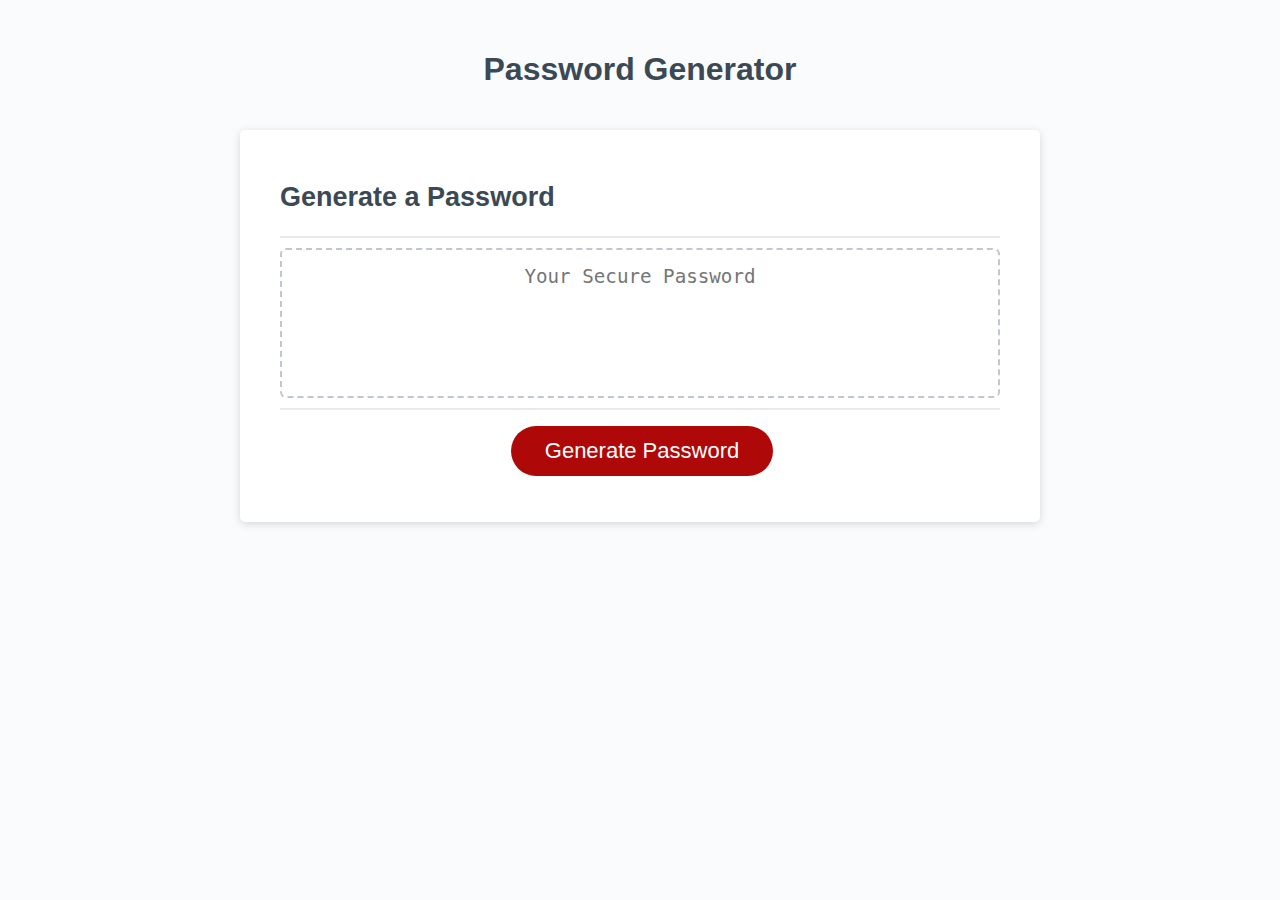
==== Develop/index.html @ e54ffd1b "Updated File" ====
<!DOCTYPE html>
<html lang="en">
  <head>
    <meta charset="UTF-8" />
    <meta name="viewport" content="width=device-width, initial-scale=1.0" />
    <meta http-equiv="X-UA-Compatible" content="ie=edge" />
    <title>Password Generator</title>
    <link rel="stylesheet" href="style.css" />
  </head>
  <body>
    <div class="wrapper">
      <header>
        <h1>Password Generator</h1>
      </header>
      <div class="card">
        <div class="card-header">
          <h2>Generate a Password</h2>
        </div>
        <div class="card-body">
          <textarea
            readonly
            id="password"
            placeholder="Your Secure Password"
            aria-label="Generated Password"
          ></textarea>
        </div>
        <div class="card-footer">
          <button id="generate" class="btn">Generate Password</button>
        </div>
      </div>
    </div>
    <script src="script.js"></script>
  </body>
</html>
---- Develop/style.css ----
*,
*::before,
*::after {
  box-sizing: border-box;
}

html,
body,
.wrapper {
  height: 100%;
  margin: 0;
  padding: 0;
}

body {
  font-family: sans-serif;
  background-color: #f9fbfd;
}

.wrapper {
  padding-top: 30px;
  padding-left: 20px;
  padding-right: 20px;
}

header {
  text-align: center;
  padding: 20px;
  padding-top: 0px;
  color: hsl(206, 17%, 28%);
}

.card {
  background-color: hsl(0, 0%, 100%);
  border-radius: 5px;
  border-width: 1px;
  box-shadow: rgba(0, 0, 0, 0.15) 0px 2px 8px 0px;
  color: hsl(206, 17%, 28%);
  font-size: 18px;
  margin: 0 auto;
  max-width: 800px;
  padding: 30px 40px;
}

.card-header::after {
  content: " ";
  display: block;
  width: 100%;
  background: #e7e9eb;
  height: 2px;
}

.card-body {
  min-height: 100px;
}

.card-footer {
  text-align: center;
}

.card-footer::before {
  content: " ";
  display: block;
  width: 100%;
  background: #e7e9eb;
  height: 2px;
}

.card-footer::after {
  content: " ";
  display: block;
  clear: both;
}

.btn {
  border: none;
  background-color: hsl(360, 91%, 36%);
  border-radius: 25px;
  box-shadow: rgba(0, 0, 0, 0.1) 0px 1px 6px 0px rgba(0, 0, 0, 0.2) 0px 1px 1px
    0px;
  color: hsl(0, 0%, 100%);
  display: inline-block;
  font-size: 22px;
  line-height: 22px;
  margin: 16px 16px 16px 20px;
  padding: 14px 34px;
  text-align: center;
  cursor: pointer;
}

button[disabled] {
  cursor: default;
  background: #c0c7cf;
}

.float-right {
  float: right;
}

#password {
  -webkit-appearance: none;
  -moz-appearance: none;
  appearance: none;
  border: none;
  display: block;
  width: 100%;
  padding-top: 15px;
  padding-left: 15px;
  padding-right: 15px;
  padding-bottom: 85px;
  font-size: 1.2rem;
  text-align: center;
  margin-top: 10px;
  margin-bottom: 10px;
  border: 2px dashed #c0c7cf;
  border-radius: 6px;
  resize: none;
  overflow: hidden;
}

@media (max-width: 690px) {
  .btn {
    font-size: 1rem;
    margin: 16px 0px 0px 0px;
    padding: 10px 15px;
  }

  #password {
    font-size: 1rem;
  }
}

@media (max-width: 500px) {
  .btn {
    font-size: 0.8rem;
  }
}
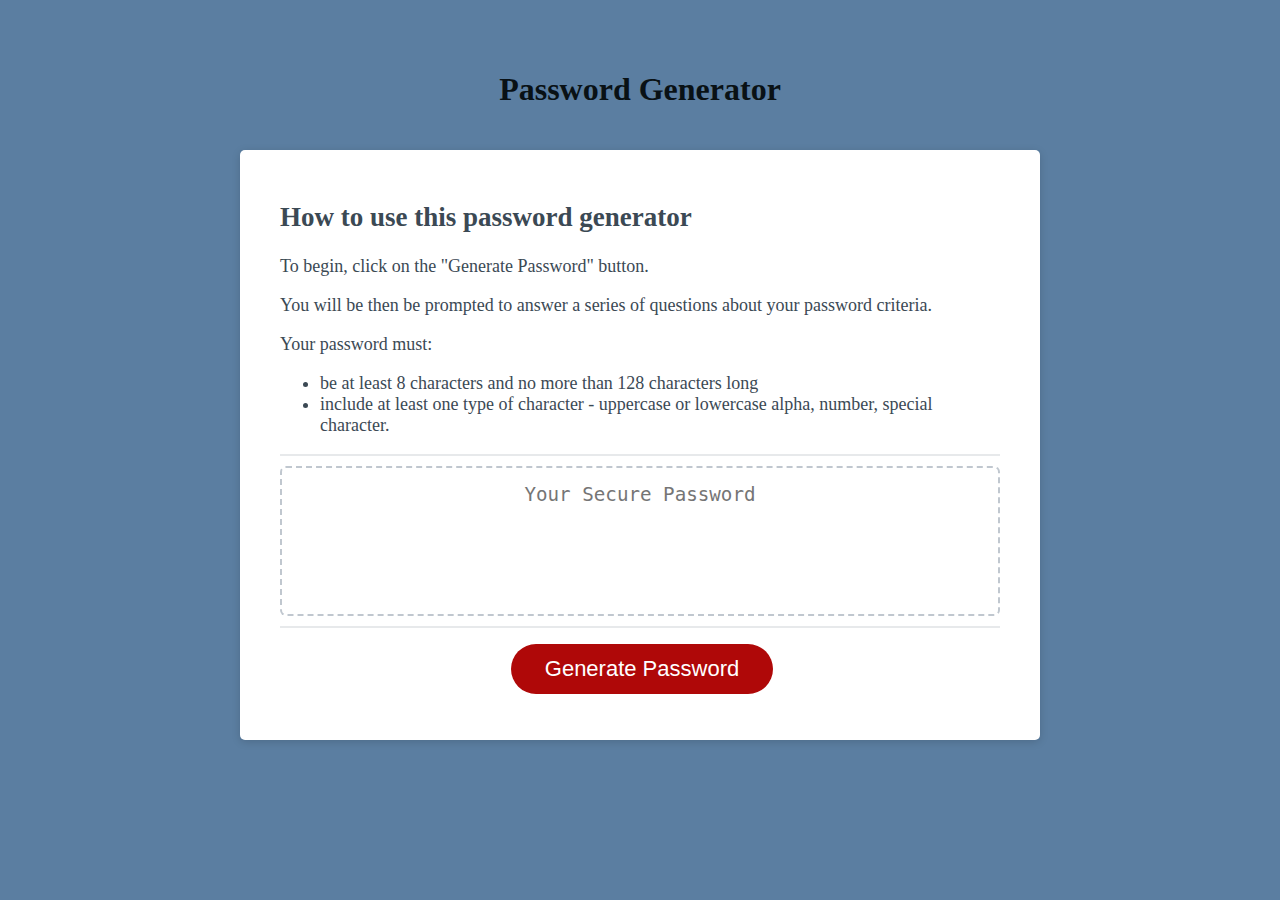
==== commit a13a944c: "Added bootstrap and fonts; directions for use." ====
--- a/Develop/index.html
+++ b/Develop/index.html
@@ -1,34 +1,49 @@
 <!DOCTYPE html>
 <html lang="en">
-  <head>
-    <meta charset="UTF-8" />
-    <meta name="viewport" content="width=device-width, initial-scale=1.0" />
-    <meta http-equiv="X-UA-Compatible" content="ie=edge" />
-    <title>Password Generator</title>
-    <link rel="stylesheet" href="style.css" />
-  </head>
-  <body>
-    <div class="wrapper">
-      <header>
-        <h1>Password Generator</h1>
-      </header>
-      <div class="card">
-        <div class="card-header">
-          <h2>Generate a Password</h2>
-        </div>
-        <div class="card-body">
-          <textarea
-            readonly
-            id="password"
-            placeholder="Your Secure Password"
-            aria-label="Generated Password"
-          ></textarea>
-        </div>
+
+<head>
+  <meta charset="UTF-8" />
+  <meta name="viewport" content="width=device-width, initial-scale=1.0" />
+  <meta http-equiv="X-UA-Compatible" content="ie=edge" />
+  <title>Password Generator</title>
+  <link rel="stylesheet" href="https://stackpath.bootstrapcdn.com/bootstrap/4.5.0/css/bootstrap.min.css"
+    integrity="sha384-9aIt2nRpC12Uk9gS9baDl411NQApFmC26EwAOH8WgZl5MYYxFfc+NcPb1dKGj7Sk" crossorigin="anonymous">
+  <link rel="stylesheet" href="style.css" />
+</head>
+
+<body>
+  <div class="wrapper">
+    <container>
+    <header>
+      <h1>Password Generator</h1>
+    </header>
+  </container>
+  
+    <div class="card">
+      <div class="card-header">
+        <h2> How to use this password generator</h2>
+        <!-- Instructions for using this password generator -->
+        <p>To begin, click on the "Generate Password" button.</p>
+        <p>You will be then be prompted to answer a series of questions about your password criteria.</p>
+        <!-- Password criteria -->
+        <p>Your password must:</p>
+        <ul>
+          <li>be at least 8 characters and no more than 128 characters long</li>
+          <li>include at least one type of character - uppercase or lowercase alpha, number, special character.
+        </ul>
+      </div>
+      <div class="card-body">
+        <textarea readonly id="password" placeholder="Your Secure Password" aria-label="Generated Password"></textarea>
+      </div>
+      <!-- Footer with Password Generator Button -->
+      <footer>
         <div class="card-footer">
           <button id="generate" class="btn">Generate Password</button>
         </div>
-      </div>
+      </footer>
     </div>
-    <script src="script.js"></script>
-  </body>
-</html>
+  </div>
+  <script src="script.js"></script>
+</body>
+
+</html>--- a/Develop/style.css
+++ b/Develop/style.css
@@ -1,3 +1,4 @@
+@import url('https://fonts.googleapis.com/css2?family=Oswald&display=swap');
 *,
 *::before,
 *::after {
@@ -6,18 +7,18 @@
 
 html,
 body,
-.wrapper {
+div.wrapper {
   height: 100%;
   margin: 0;
   padding: 0;
 }
 
 body {
-  font-family: sans-serif;
-  background-color: #f9fbfd;
+  font-family: font-family: 'Oswald', sans-serif;
+  background-color: #5b7ea1;
 }
 
-.wrapper {
+div.wrapper {
   padding-top: 30px;
   padding-left: 20px;
   padding-right: 20px;
@@ -26,11 +27,19 @@
 header {
   text-align: center;
   padding: 20px;
-  padding-top: 0px;
-  color: hsl(206, 17%, 28%);
+  padding-top: 20px;
+  color: hsl(202, 38%, 6%);
 }
 
-.card {
+div.h2 {
+  font-size: 14px;
+}
+
+div.li {
+  font-size: 12px;
+}
+
+div.card {
   background-color: hsl(0, 0%, 100%);
   border-radius: 5px;
   border-width: 1px;
@@ -42,7 +51,7 @@
   padding: 30px 40px;
 }
 
-.card-header::after {
+div.card-header::after {
   content: " ";
   display: block;
   width: 100%;
@@ -50,15 +59,15 @@
   height: 2px;
 }
 
-.card-body {
+div.card-body {
   min-height: 100px;
 }
 
-.card-footer {
+div.card-footer {
   text-align: center;
 }
 
-.card-footer::before {
+div.card-footer::before {
   content: " ";
   display: block;
   width: 100%;
@@ -66,7 +75,7 @@
   height: 2px;
 }
 
-.card-footer::after {
+div.card-footer::after {
   content: " ";
   display: block;
   clear: both;
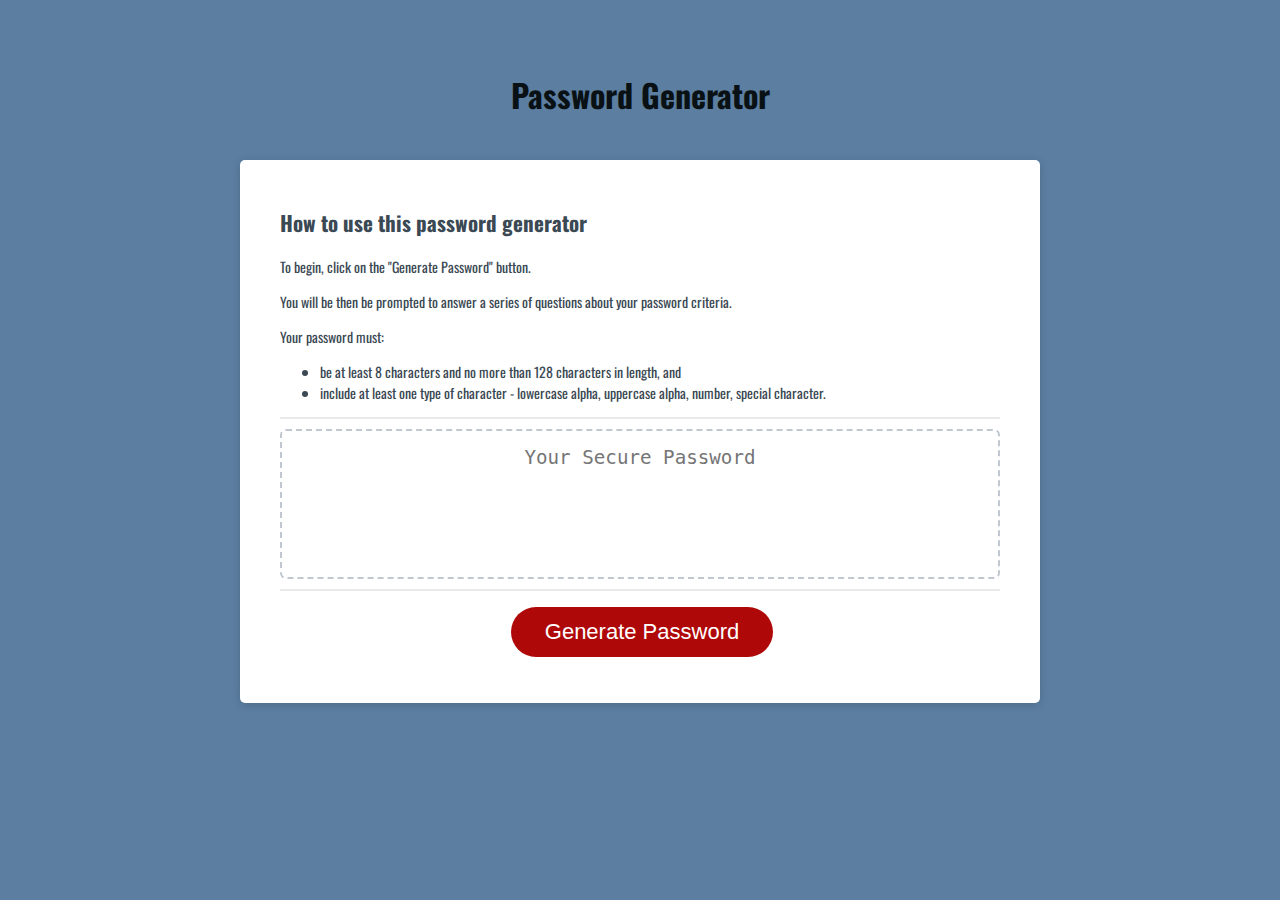
==== commit b05e0310: "Improved instructions in card header." ====
--- a/Develop/index.html
+++ b/Develop/index.html
@@ -18,7 +18,7 @@
       <h1>Password Generator</h1>
     </header>
   </container>
-  
+
     <div class="card">
       <div class="card-header">
         <h2> How to use this password generator</h2>
@@ -28,8 +28,8 @@
         <!-- Password criteria -->
         <p>Your password must:</p>
         <ul>
-          <li>be at least 8 characters and no more than 128 characters long</li>
-          <li>include at least one type of character - uppercase or lowercase alpha, number, special character.
+          <li>be at least 8 characters and no more than 128 characters in length, and</li>
+          <li>include at least one type of character - lowercase alpha, uppercase alpha, number, special character.
         </ul>
       </div>
       <div class="card-body">
--- a/Develop/style.css
+++ b/Develop/style.css
@@ -14,7 +14,7 @@
 }
 
 body {
-  font-family: font-family: 'Oswald', sans-serif;
+  font-family: 'Oswald', sans-serif;
   background-color: #5b7ea1;
 }
 
@@ -31,21 +31,13 @@
   color: hsl(202, 38%, 6%);
 }
 
-div.h2 {
-  font-size: 14px;
-}
-
-div.li {
-  font-size: 12px;
-}
-
 div.card {
   background-color: hsl(0, 0%, 100%);
   border-radius: 5px;
   border-width: 1px;
   box-shadow: rgba(0, 0, 0, 0.15) 0px 2px 8px 0px;
   color: hsl(206, 17%, 28%);
-  font-size: 18px;
+  font-size: 14px;
   margin: 0 auto;
   max-width: 800px;
   padding: 30px 40px;
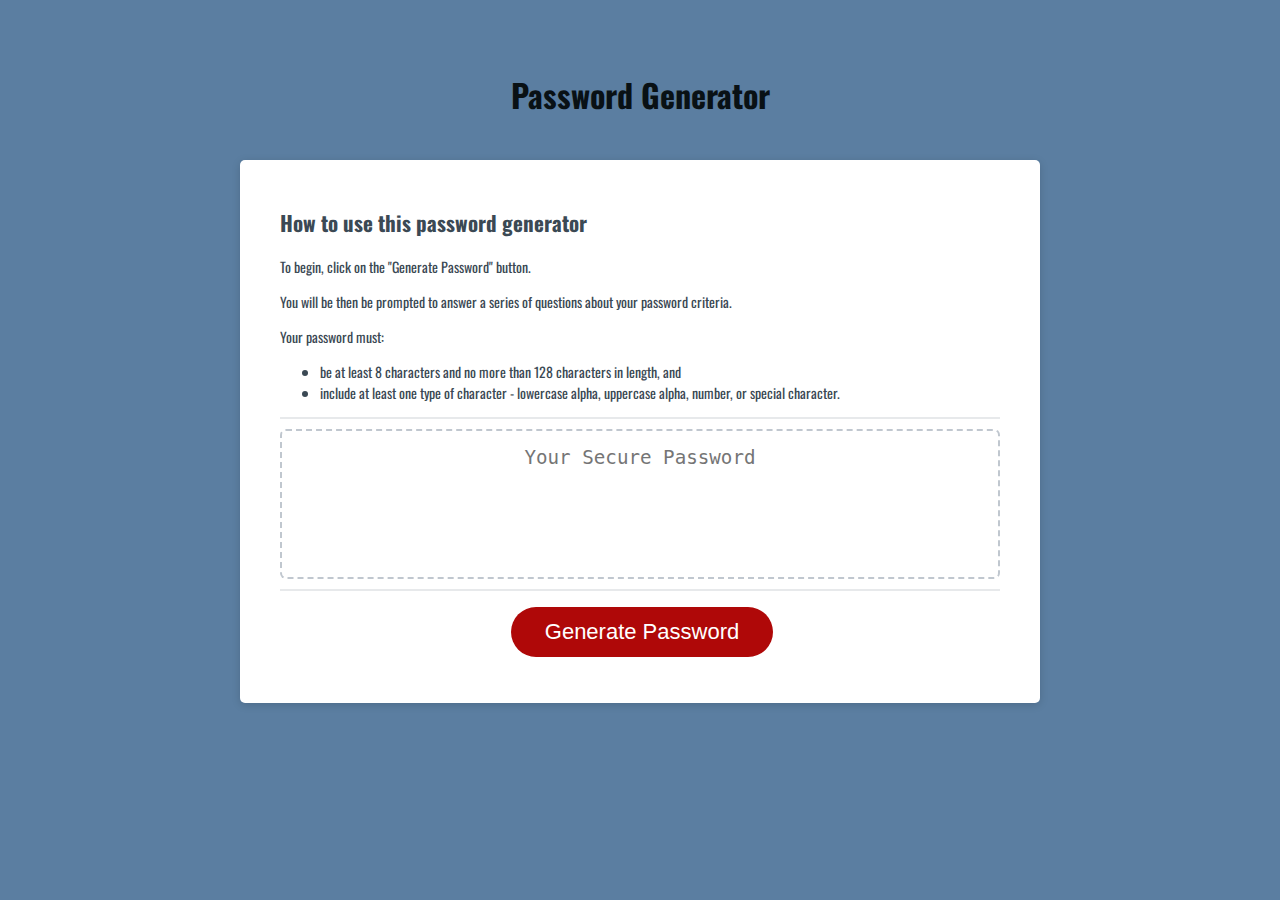
==== commit 1dfad673: "Updated README and fixed PW length error loop" ====
--- a/Develop/index.html
+++ b/Develop/index.html
@@ -29,7 +29,7 @@
         <p>Your password must:</p>
         <ul>
           <li>be at least 8 characters and no more than 128 characters in length, and</li>
-          <li>include at least one type of character - lowercase alpha, uppercase alpha, number, special character.
+          <li>include at least one type of character - lowercase alpha, uppercase alpha, number, or special character.
         </ul>
       </div>
       <div class="card-body">
